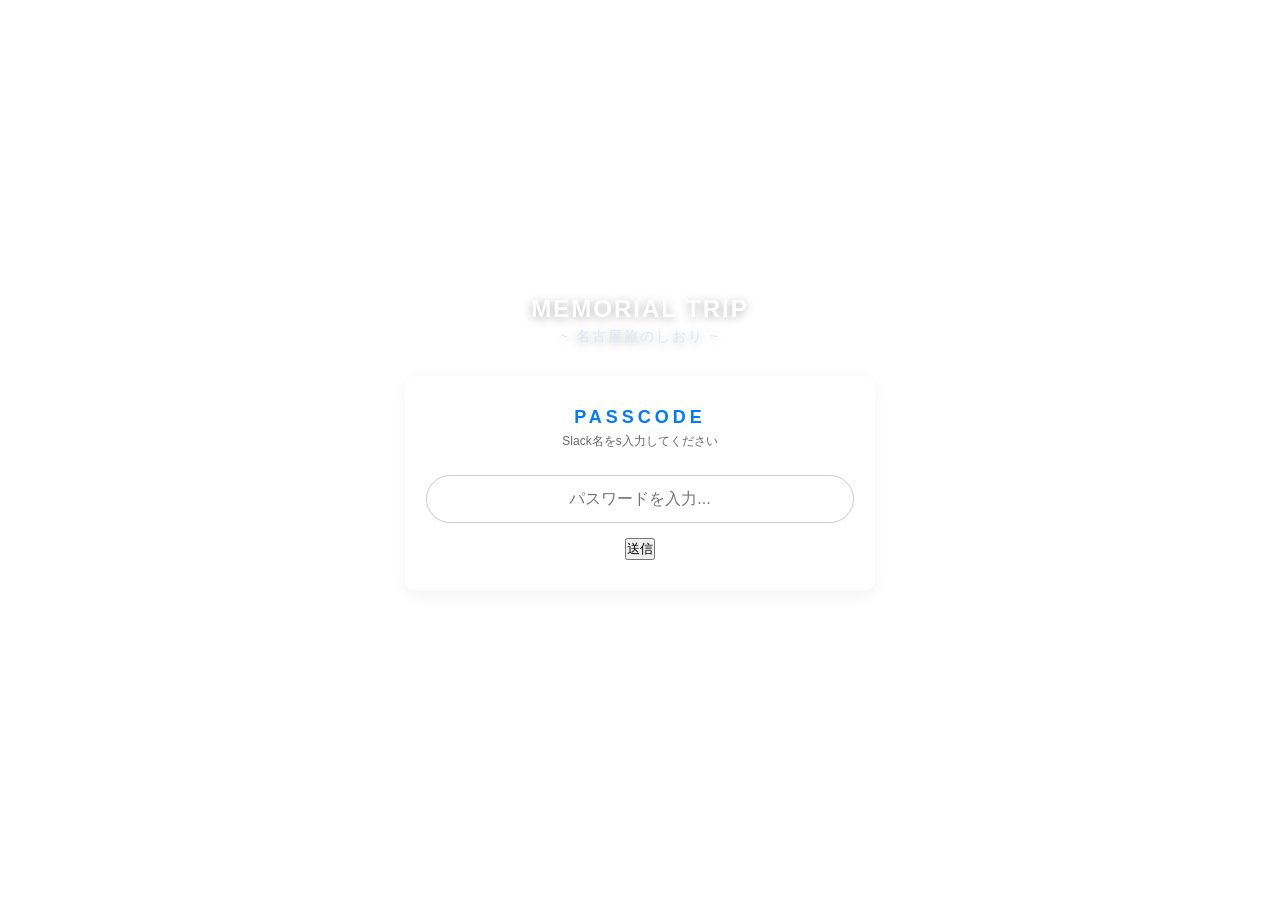
==== day2.html @ 15f8eb24 "頑張ってくれた" ====
<!DOCTYPE html>
<html lang="ja">

<head>
    <meta charset="UTF-8">
    <meta name="viewport" content="width=device-width, initial-scale=1.0">
    <title>2日目のスケジュール</title>
    <link rel="stylesheet" href="css/common.css">
    <!-- day2.css（青背景）を読み込む想定 -->
    <link rel="stylesheet" href="css/day2.css">
</head>

<body class="day2-bg">
    <div class="container">

        <header class="ticket-header">
            <div class="ticket-stub"><span class="ticket-title">DAY 2</span></div>
            <div class="ticket-main">
                <span class="day-number">7月19日（日）</span>
            </div>
        </header>

        <div class="nav-top-container">
            <a href="day1.html" class="nav-btn-top">◀ 1日目に戻る</a>
        </div>

        <!-- 分岐ボタンはないですが、JSエラーを防ぐためにダミーの非表示 switcher を置くか、または全部のカードを route-a route-b 共通にしておきます -->
        <div class="timeline">

            <div class="card route-a route-b" data-id="d2-01">
                <div class="card-header">
                    <div class="header-main">
                        <span class="time">〜10:00頃</span>
                        <div class="title">チェックアウト</div>
                    </div>
                    <span class="arrow">▼</span>
                </div>
                <div class="card-body">
                    <p class="memo-text">Loading...</p>
                </div>
            </div>

            <div class="card route-a route-b" data-id="d2-02">
                <div class="card-header">
                    <div class="header-main">
                        <span class="time">10:30頃</span>
                        <div class="title">上野駅で合流</div>
                    </div>
                    <span class="arrow">▼</span>
                </div>
                <div class="card-body">
                    <p class="memo-text">Loading...</p>
                </div>
            </div>

            <div class="card route-a route-b" data-id="d2-05">
                <div class="card-header">
                    <div class="header-main">
                        <span class="time">13:30〜17:00頃</span>
                        <div class="title">東京科学博物館</div>
                    </div>
                    <span class="arrow">▼</span>
                </div>
                <div class="card-body">
                    <p class="memo-text">Loading...</p>
                </div>
            </div>

            <div class="card route-a route-b" data-id="d2-06">
                <div class="card-header">
                    <div class="header-main">
                        <span class="time">18:00〜20:00頃</span>
                        <div class="title">サンシャイン水族館</div>
                    </div>
                    <span class="arrow">▼</span>
                </div>
                <div class="card-body">
                    <p class="memo-text">Loading...</p>
                </div>
            </div>

            <div class="card route-a route-b" data-id="d2-07">
                <div class="card-header">
                    <div class="header-main">
                        <span class="time">21:00頃</span>
                        <div class="title">夕飯</div>
                    </div>
                    <span class="arrow">▼</span>
                </div>
                <div class="card-body">
                    <p class="memo-text">Loading...</p>
                </div>
            </div>

            <div class="card route-a route-b" data-id="d2-08">
                <div class="card-header">
                    <div class="header-main">
                        <span class="time">24:30頃</span>
                        <div class="title">バス乗車</div>
                    </div>
                    <span class="arrow">▼</span>
                </div>
                <div class="card-body">
                    <p class="memo-text">Loading...</p>
                </div>
            </div>

        </div>

        <div class="nav-container">
            <a href="day3.html" class="nav-btn-bottom">3日目へ進む ▶</a>
        </div>
    </div>
    <script src="js/schedule.js"></script>
</body>

</html>
---- css/common.css ----
/* 全体リセットと基本フォント設定 */
* {
    box-sizing: border-box;
    margin: 0;
    padding: 0;
}

body {
    font-family: -apple-system, BlinkMacSystemFont, "Segoe UI", Roboto, "Helvetica Neue", Arial, sans-serif;
    color: #fff;
    /* 背景が濃い色なので基本文字色は白 */
}

.container {
    max-width: 500px;
    /* スマホで見やすい横幅 */
    margin: 0 auto;
    padding: 20px 15px;
    min-height: 100vh;
}

/* 案B：チケット風共通ヘッダー */
.ticket-header {
    display: flex;
    color: #fff;
    border-radius: 8px;
    overflow: hidden;
    margin-bottom: 25px;
    box-shadow: 0 4px 15px rgba(0, 0, 0, 0.2);
    font-family: 'Courier New', Courier, monospace;
}

.ticket-stub {
    padding: 15px;
    display: flex;
    align-items: center;
}

.ticket-title {
    font-weight: bold;
    font-size: 11px;
    letter-spacing: 1px;
}

.ticket-main {
    flex-grow: 1;
    padding: 15px;
    display: flex;
    justify-content: space-between;
    align-items: center;
}

.day-number {
    font-size: 18px;
    font-weight: bold;
}

.trip-date {
    font-size: 13px;
    color: #aaa;
}

/* ルート切り替えタブ */
.route-switcher {
    display: flex;
    gap: 10px;
    margin: 20px 0;
}

.route-tab {
    flex: 1;
    padding: 10px;
    background: rgba(255, 255, 255, 0.15);
    color: #fff;
    border: 1px solid rgba(255, 255, 255, 0.3);
    border-radius: 20px;
    font-size: 13px;
    font-weight: bold;
    cursor: pointer;
    transition: all 0.2s;
}

.route-tab.active {
    background: #fff;
    color: #0f172a;
    /* 選択時は文字を暗くして目立たせる */
    border-color: #fff;
}

/* スケジュールタイムライン & すりガラス風カード */
.timeline {
    margin-bottom: 30px;
}

.card {
    position: relative;
    z-index: 10;
    background: rgba(255, 255, 255, 0.85);
    /* 絶妙な不透明度85% */
    backdrop-filter: blur(4px);
    /* 高級感のあるすりガラス効果 */
    -webkit-backdrop-filter: blur(4px);
    border: 1px solid rgba(255, 255, 255, 0.4);
    border-radius: 12px;
    margin-bottom: 15px;
    box-shadow: 0 4px 15px rgba(0, 0, 0, 0.05);
    overflow: hidden;
    color: #333;
    /* カード内のテキストは読めるように濃い色 */
}

.card-header {
    padding: 15px;
    display: flex;
    justify-content: space-between;
    align-items: center;
    cursor: pointer;
}

.header-main {
    text-align: left;
}

/* css/common.css の該当部分を修正・追加 */

/* 時間を表示する部分を少し幅広に修正（「〜10:00頃」でも崩れないように） */
.time {
    display: inline-block;
    min-width: 75px;
    /* 最低限の幅を確保 */
    font-size: 15px;
    font-weight: bold;
    color: #007aff;
    white-space: nowrap;
    /* 途中で改行させない */
}

/* タイムラインの途中に置く切り替えボタンの見た目を調整 */
.timeline .route-switcher {
    margin: 25px 0;
    padding: 0 5px;
    z-index: 10;
    position: relative;
}

/* プラン分岐中のカードだと分かりやすくするためのラベル（オプション） */
.card.route-a::after,
.card.route-b::after {
    content: '';
    position: absolute;
    top: 0;
    left: 0;
    width: 4px;
    height: 100%;
}

/* プランAのカードの左端に細い青線を引く */
.card.route-a:not(.route-b)::after {
    background: #d8ace9;
}

/* プランBのカードの左端に細いオレンジ線を引く */
.card.route-b:not(.route-a)::after {
    background: #ace0e9;
}

.station {
    font-size: 12px;
    color: #666;
    margin-left: 5px;
}

.title {
    font-size: 15px;
    font-weight: bold;
    margin-top: 5px;
}

.arrow {
    font-size: 12px;
    color: #999;
    transition: transform 0.3s;
}

.card.active .arrow {
    transform: rotate(180deg);
    /* 開いた時に矢印を上に向ける */
}

/* タップして開くアコーディオン（詳細部分） */
.card-body {
    max-height: 0;
    overflow: hidden;
    transition: max-height 0.3s ease-out;
    background: rgba(245, 245, 245, 0.95);
}

.card.active .card-body {
    max-height: 200px;
    /* メモの長さに合わせて適宜調整 */
}

.memo-text {
    padding: 15px;
    font-size: 13px;
    line-height: 1.6;
    color: #444;
    text-align: left;
    border-top: 1px solid #eee;
}


/* 右下固定イラスト */
.fixed-bg-icon {
    position: fixed;
    bottom: 20px;
    right: 20px;
    width: 80px;
    height: auto;
    z-index: 1;
    /* カードの裏に回り込ませる */
    pointer-events: none;
    /* スワイプの邪魔をしない */
}

/* css/common.css の既存のボタンデザインを以下のように修正・追記します */

/* 1. ページ移動ボタン共通のベースデザイン（統一感を出すための土台） */
.nav-btn-top,
.nav-btn-bottom {
    display: inline-block;
    /* 横幅を100%にせず、文字の長さに合わせる */
    padding: 8px 16px;
    /* 上下左右の余白を「戻る」のサイズに統一 */
    font-size: 13px;
    font-weight: bold;
    text-decoration: none;
    border-radius: 20px;
    /* 綺麗な丸角 */
    transition: all 0.2s;
    box-shadow: 0 4px 10px rgba(0, 0, 0, 0.05);
    backdrop-filter: blur(4px);
    -webkit-backdrop-filter: blur(4px);
}

/* 2. 【戻るボタン】のデザイン（左側配置） */
.nav-top-container {
    margin-bottom: 20px;
    text-align: left;
    /* 左端に配置 */
}

.nav-btn-top {
    background: rgba(255, 255, 255, 0.15);
    color: #fff;
    border: 1px solid rgba(255, 255, 255, 0.3);
}

.nav-btn-top:active {
    background: rgba(255, 255, 255, 0.3);
}

/* 3. 【進むボタン】のデザイン（右端配置・現在の色を維持） */
.nav-container {
    margin-top: 25px;
    margin-bottom: 20px;
    text-align: right;
    /* ✨ 右端に寄せる設定 */
}

.nav-btn-bottom {
    background-color: #007aff;
    /* 鮮やかなブルーをキープ */
    color: white;
    border: 1px solid rgba(0, 122, 255, 0.5);
    /* 青いフチ */
}

.nav-btn-bottom:active {
    background-color: #0056b3;
    /* タップしたときは少し濃い青に */
}
---- css/day2.css ----
/* 1日目の背景（紺 ＋ パキッとした斜め四角模様） */
body.day2-bg {
    background-color: #1e3a8a;
    /* ベースの紺色 */

    background-image:
        /* 🔼 上向きの三角を作る（不透明度3%の白） */
        linear-gradient(45deg, rgba(255, 255, 255, 0.04) 25%, transparent 25%),
        /* 🔽 下向きの三角を作って組み合わせる */
        linear-gradient(-45deg, rgba(255, 255, 255, 0.04) 25%, transparent 25%),
        linear-gradient(45deg, transparent 75%, rgba(255, 255, 255, 0.04) 75%),
        linear-gradient(-45deg, transparent 75%, rgba(255, 255, 255, 0.04) 75%),
        /* 🎨 全体のグラデーション（紺〜ダークネイビー）を重ねる */
        linear-gradient(135deg, rgba(154, 203, 243, 0.914) 0%, #58a9e7 100%);

    /* 📐 四角（ダイヤ）の大きさ。縦横を同じにすることで綺麗なひし形になります */
    background-size: 30px 30px, 30px 30px, 30px 30px, 30px 30px, 100% 100%;

    background-attachment: fixed;
}

.ticket-header {
    background: #1369a3;
}

.ticket-stub {
    background: #1369a3;
    border-right: 2px dashed #75baee;
}
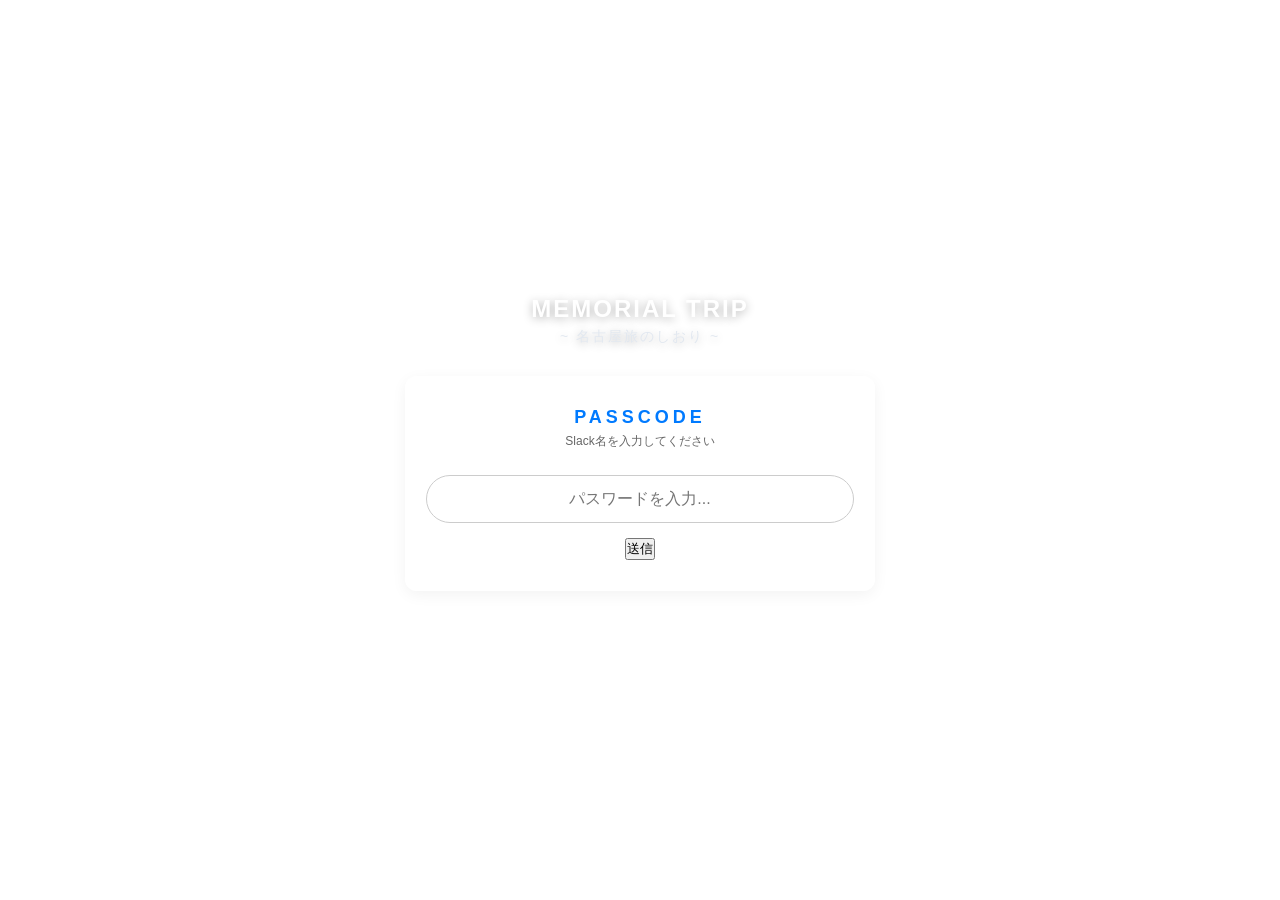
==== commit 95cf52a1: "微修正" ====
--- a/day2.html
+++ b/day2.html
@@ -95,7 +95,7 @@
             <div class="card route-a route-b" data-id="d2-08">
                 <div class="card-header">
                     <div class="header-main">
-                        <span class="time">24:30頃</span>
+                        <span class="time">24:25</span>
                         <div class="title">バス乗車</div>
                     </div>
                     <span class="arrow">▼</span>
